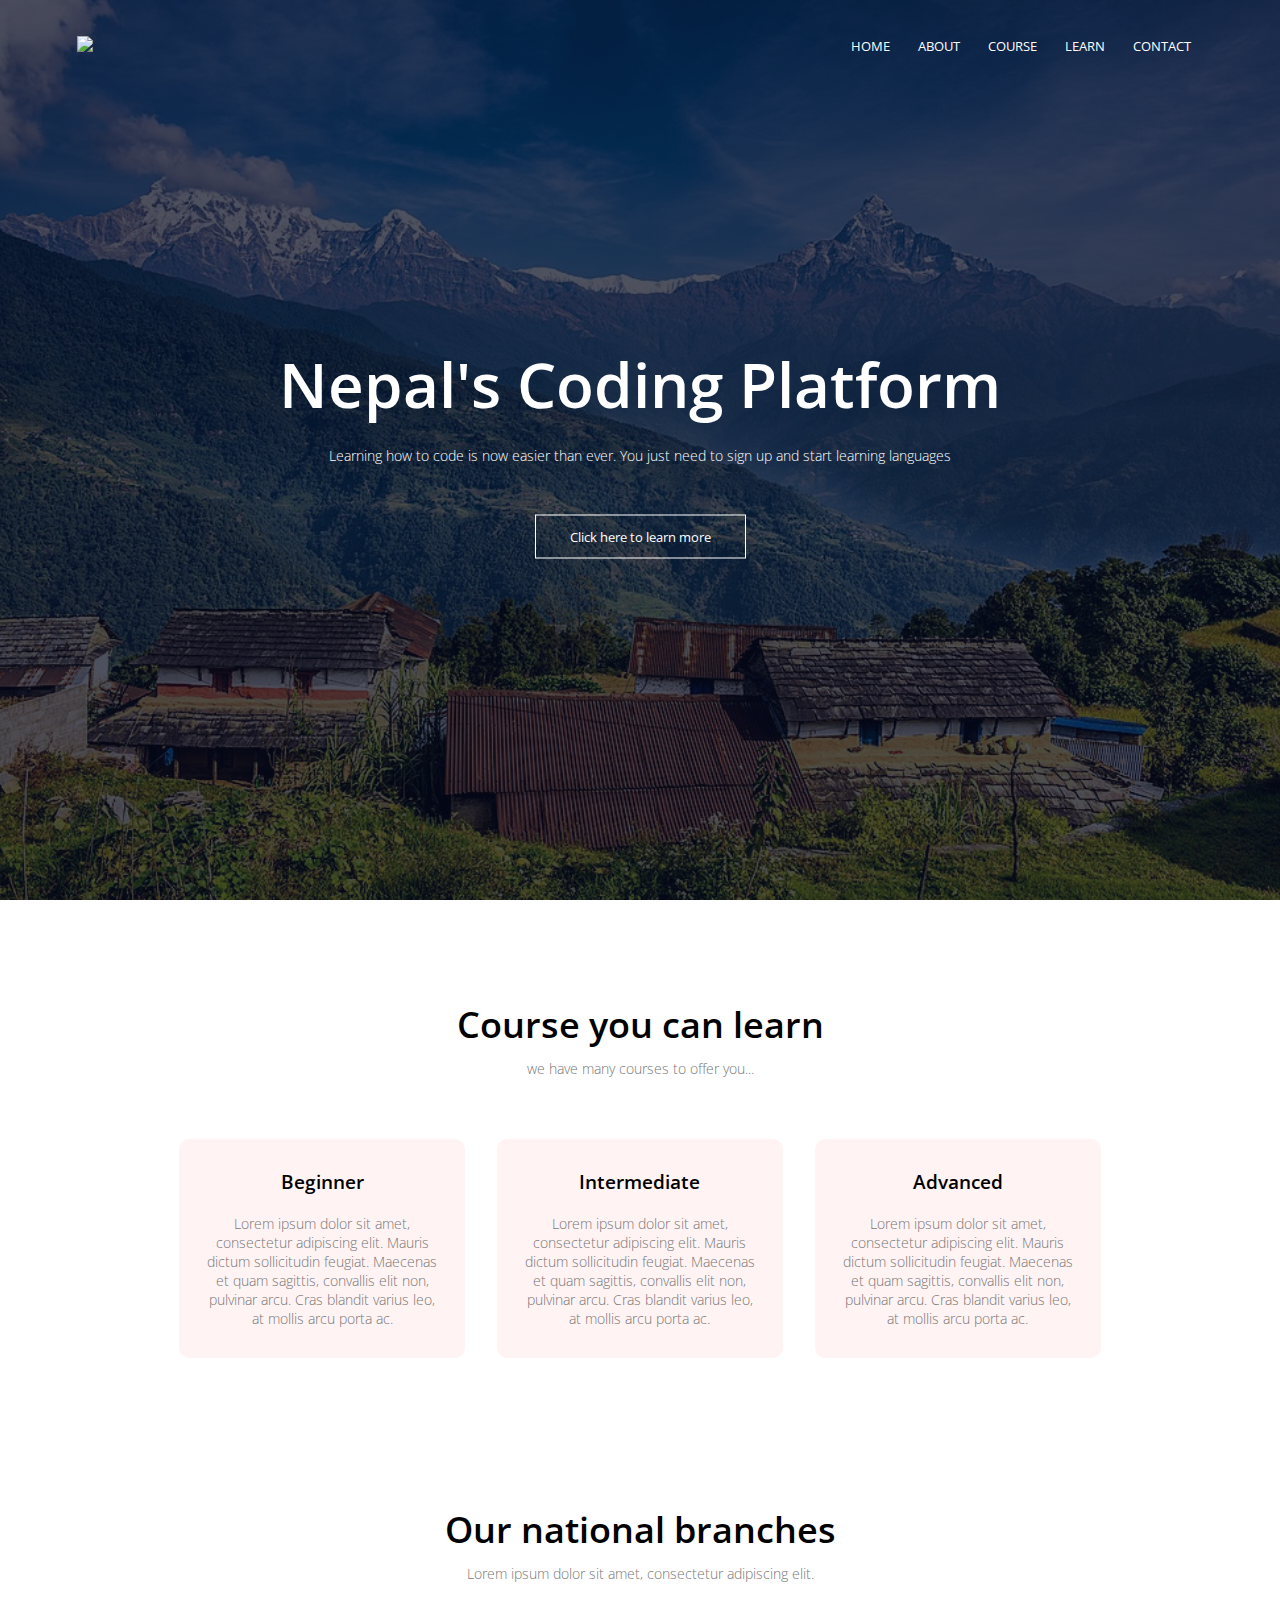
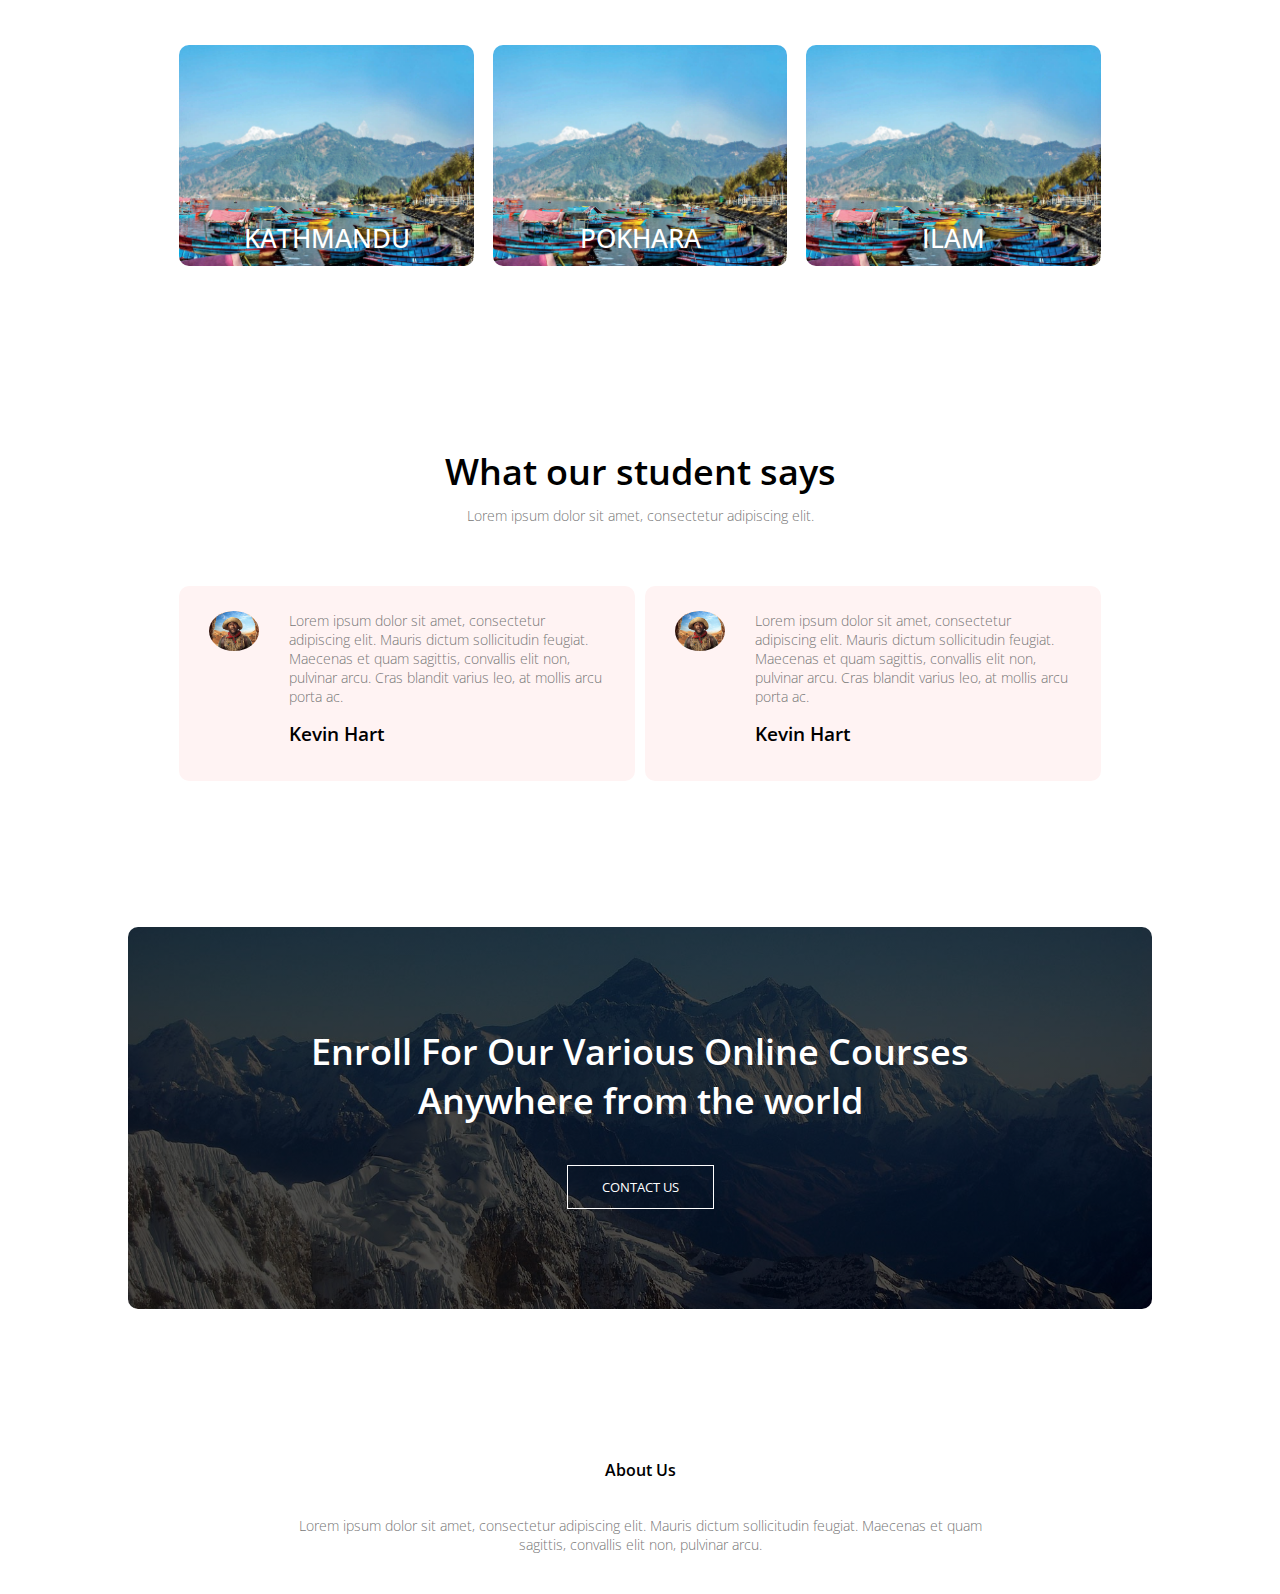
==== index.html @ 2680d29b "all websitw related files" ====
<!DOCTYPE html>
<html>
<head>
  <meta charset="utf-8">
  <meta name="viewport" content="width=device-width, initial-scale=1.0">
  <title>Coder000</title>
  <link rel="stylesheet" type="text/css" href="style.css">
  <link rel="stylesheet" href="https://pro.fontawesome.com/releases/v5.10.0/css/all.css" />
</head>
<body>
  <section class="header">
    <nav>
      <a href="index.html"><img src="logo.png"></a>
      <div class="nav-links" id="navLinks">
         <i class="fas fa-times" onclick="hideMenu()"></i>
        <ul>
          <li><a href="index.html">HOME</a></li>
          <li><a href="about.html">ABOUT</a></li>
          <li><a href="course.html">COURSE</a></li>
          <li><a href="learn.html">LEARN</a></li>
          <li><a href="contact.html">CONTACT</a></li>
        </ul>
      </div>
       <i class="fas fa-bars" onclick="showMenu()"></i>
    </nav>
    <div class="text-box">
      <h1>Nepal's Coding Platform</h1>
      <p>Learning how to code is now easier than ever. You just need to sign up and start learning languages</p>
      <a href="learn.html" class="hero-btn">Click here to learn more</a>
    </div>
  </section>
<!--   course -->
<section class="course">
  <h1>Course you can learn</h1>
  <p>we have many courses to offer you...  </p>

  <div class="row">
    <div class="course-col">
      <h3>Beginner</h3>
      <p>Lorem ipsum dolor sit amet, consectetur adipiscing elit. Mauris dictum sollicitudin feugiat. Maecenas et quam sagittis, convallis elit non, pulvinar arcu. Cras blandit varius leo, at mollis arcu porta ac.</p>
    </div>
    <div class="course-col">
      <h3>Intermediate</h3>
      <p>Lorem ipsum dolor sit amet, consectetur adipiscing elit. Mauris dictum sollicitudin feugiat. Maecenas et quam sagittis, convallis elit non, pulvinar arcu. Cras blandit varius leo, at mollis arcu porta ac.</p>
    </div>
    <div class="course-col">
      <h3>Advanced</h3>
      <p>Lorem ipsum dolor sit amet, consectetur adipiscing elit. Mauris dictum sollicitudin feugiat. Maecenas et quam sagittis, convallis elit non, pulvinar arcu. Cras blandit varius leo, at mollis arcu porta ac.</p>
    </div>
  </div>

</section>
<!-- campus -->
<section class="campus">
  <h1>Our national branches</h1>
  <p>Lorem ipsum dolor sit amet, consectetur adipiscing elit.</p>
  <div class="row">
    <div class="campus-col">
      <img src="pokhara.jpg">
      <div class="layer">
        <h3>KATHMANDU</h3>
      </div>
    </div> 
  

  
    <div class="campus-col">
      <img src="pokhara.jpg">
      <div class="layer">
        <h3>POKHARA</h3>
      </div>
    </div>
  

    
    <div class="campus-col">
      <img src="pokhara.jpg">
      <div class="layer">
        <h3>ILAM</h3>
      </div>
    </div>

  </div>

</section>


<!-- testimonials -->

<section class="testimonials">
  
    <h1>What our student says</h1>
      <p>Lorem ipsum dolor sit amet, consectetur adipiscing elit.</p>
    <div class="row">
      <div class="testimonial-col">
        <img src="user1.jpg">
        <div>
          <p>
            Lorem ipsum dolor sit amet, consectetur adipiscing elit. Mauris dictum sollicitudin feugiat. Maecenas et quam sagittis, convallis elit non, pulvinar arcu. Cras blandit varius leo, at mollis arcu porta ac.
          </p>
          <h3>Kevin Hart</h3>
        </div>
      </div>
      <div class="testimonial-col">
        <img src="user1.jpg">
        <div>
          <p>
            Lorem ipsum dolor sit amet, consectetur adipiscing elit. Mauris dictum sollicitudin feugiat. Maecenas et quam sagittis, convallis elit non, pulvinar arcu. Cras blandit varius leo, at mollis arcu porta ac.
          </p>
          <h3>Kevin Hart</h3>
        </div>
      </div>
    </div>
</section>


<!-- call to action -->

<section class="cta">
  <h1>Enroll For Our Various Online Courses<br> Anywhere from the world</h1>
  <a href="contact.html" class="hero-btn">CONTACT US</a>
</section>

<!-- Footer -->
<section class="footer">
  <h4>About Us</h4>
  <p> Lorem ipsum dolor sit amet, consectetur adipiscing elit. Mauris dictum sollicitudin feugiat. Maecenas et quam<br> sagittis, convallis elit non, pulvinar arcu. </p>
 
</section>






<!-- javascript -->
<script type="text/javascript" src="script.js"></script>












</body>
</html>
---- style.css ----
@import url('https://fonts.googleapis.com/css2?family=Open+Sans:wght@300&display=swap');
*{
	margin: 0;
	padding: 0;
	font-family: 'Open Sans', sans-serif;
}
.header{
	min-height: 100vh;
	width: 100%;
	background-image: linear-gradient(rgba(4,9,30,0.7),rgba(4,9,30,0.7)),url(banner.jpg);
	background-position: center;
	background-size: cover;
	position: relative;
}
nav{
	display: flex;
	padding: 2% 6%;
	justify-content: space-between;
	align-items: center;
}
nav img{
	width: 150px;
}
.nav-links {
	flex: 1;
	text-align: right;
}
.nav-links ul li{
	list-style: none;
	display: inline-block;
	padding: 8px 12px;
	position: relative;
}
.nav-links ul li a{
	color: #fff;
	text-decoration: none;
	font-size: 13px;
}
.nav-links ul li::after{
	content: '';
	width: 0%;
	height: 2px;
	background: #f44336;
	display: block;
	margin: auto;
	transition: 0.5s;
}
.nav-links ul li:hover::after{
	width: 100%;
}
.text-box{
	width: 90%;
	color: #fff;
	position: absolute;
	top: 50%;
	left: 50%;
	transform: translate(-50%, -50%);
	text-align: center;
}
.text-box h1{
	font-size: 62px;
}
.text-box p{
	margin: 10px 0 40px;
	font-size: 14px;
	color: #fff;
}
.hero-btn{
	display: inline-block;
	text-decoration: none;
	color: #fff;
	border: 1px solid #fff;
	padding: 12px 34px;
	font-size: 13px;
	background: transparent;
	position: relative;
	cursor: pointer;
}
.hero-btn:hover{
	border: 1px solid #f44336;
	background: #f44336;
	transition: 1s;
}

nav .fas{
	display: none;
}

@media(max-width: 700px){
	.text-box h1{
		font-size: 20px;
	}
	.nav-links ul li{
		display: block;
	}
	.nav-links{
		position: fixed;
		background: #f44336;
		height: 100vh;
		width: 200px;
		top: 0;
		right: -200px;
		text-align: left;
		z-index: 2;
		transition: 1s;
	}
	nav .fas{
		display: block;
		color: #fff;
		margin: 10px;
		font-size: 22px;
		cursor: pointer;
	}
	.nav-links ul{
		padding: 30px;

	}
}

/*course*/
.course{
	width: 80%;
	margin: auto;
	text-align: center;
	padding-top: 100px;	
}
h1{
	font-size: 36px;
	font-weight: 600;
}
p{
	color: #777;
	font-size: 14px;
	font-weight: 300;o
	line-height: 22px;
	padding: 10px;
}
/*three columns*/
.row{
	margin: 5%;
	display: flex;
	justify-content: space-between;

}
.course-col{
	flex-basis: 31%;
	background: #fff3f3;
	border-radius: 10px;
	margin-bottom: 5%;
	padding: 20px 12px;
	box-sizing: border-box;
}
h3{
	text-align: center;
	font-weight: 600;
	margin: 10px 0;
}
.course-col:hover{
	box-shadow :0 0 20px 0px rgba(0,0,0,0.2);
	cursor: pointer;
}
@media(max-width: 700px){
	.row{
		flex-direction: column;
	}
}
/*campus*/
.campus{
	width: 80%;
	margin: auto;
	text-align: center;
	padding-top: 50px;
}
.campus-col{
	flex-basis: 32%;
	border-radius: 10px;
	margin-bottom: 30px;
	position: relative;
	overflow: hidden;
}
.campus-col img{
	width: 100%;
	object-fit: contain;
	display: block;
}
.layer{
	background: transparent;
	height: 100%;
	width: 100%;
	position: absolute;
	top: 0;
	left: 0;
	transition: 0.5s;
}
.layer:hover{
	background: rgba(226, 0, 0, 0.7);

}
.layer h3{
	width: 100%;
	font-weight: 500;
	color: #fff;
	font-size: 26px;
	bottom: 0;
	left: 50%;
	transform: translateX(-50%);
	position: absolute;
}
.layer:hover h3{
	bottom: 49%;
	opacity: 1;
}

/*facilities*/
.facilities{
	width: 80%;
	/*block will be in center*/
	margin: auto;
	/*text will be in center*/
	text-align: center;
	padding-top: 100px;

}
.facilities-col{
	flex-basis: 31%;
	border-radius: 10px;
	margin-bottom: 5%;
	text-align: left;

}
.facilities-col img{
	width: 100%;
	border-radius: 10px;
}
.facilities-col p{
	padding: 0;
}
.facilities-col h3{
	margin-top: 16px;
	margin-bottom: 15px;
	text-align: left;
}

/*testimonials*/
.testimonials{
	width: 80%;
	margin: auto;
	padding-top: 100px;
	text-align: center;
}
.testimonial-col{
	flex-basis: 44%;
	border-radius: 10px;
	margin-bottom: 5%;
	text-align: left;
	background: #fff3f3;
	padding: 25px;
	cursor: pointer;
	display: flex;
}
.testimonial-col img{
	height: 40px;
	margin-left: 5px;
	margin-right: 30px;
	border-radius: 50%;
}
.testimonial-col p{
	padding: 0;
}
.testimonial-col h3{
	margin-top: 15px;
	text-align: left;
}
@media(max-width:  700px){
	.testimonial-col img{
	margin-left: 0;
	margin-right: 15px;
	
}
}
/*CALL TO ACTION*/
.cta{
	margin: 100px auto;
	width: 80%;
	background-image: linear-gradient(rgba(0,0,0,0.7), rgba(0,0,0,0.7)),url(banner2.jpg);
	background-position: center;
	background-size: cover;
	border-radius: 10px;
	text-align: center;
	padding: 100px 0;
}

.cta h1{
	color: white;
	margin-bottom: 40px;
}
@media(max-width:  700px){
	.cta h1{
		font-size: 24px;
	}
}
 /*footer*/
 .footer{
 	width: 100%;
 	text-align: center;
 	padding: 30px 0;
 }

.footer h4{
	margin-bottom: 25px;
	margin-top: 20px;
	font-weight: 600;
}

/*about page*/

.sub-header{
	height: 50vh;
	width: 100%;
	background-image: linear-gradient(rgba(4,9,30,0.7), rgba(4,9,30,0.7)),url(background.jpg);
	background-position: center;
	background-size: cover;
	text-align: center;
	color: white;
}

.sub-header h1{
	margin-top: 100px;

}

.about-us{
	width: 80%;
	margin: auto;
	padding-top: 80px;
	padding-bottom: 50px;
}
.about-col{
	/*because we only need 2 columns*/
	flex-basis: 48%;
	padding: 30px 2px;
}
.about-col img{
	width: 100%;
}
.about-col h1{
	padding-top: 0;

}
 .about-col p{
 	padding: 15px 0 25px;
 }
 .red-btn{
 	border: 1px solid #f44336;
 	background: transparent;
 	color: #f44336;
 }

.red-btn:hover{
	color: white;
}

/*contact us page*/
.location{
	width: 80%;
	margin: auto;
	padding: 80px 0;
}
.location iframe{
	/*so it will be responsive*/
	width: 100%;

}
.contact-us{
	width: 80%;
	margin: auto;
}
.contact-col{
	flex-basis: 48%;
	margin-bottom: 30px;
}
.contact-col div{
	display: flex;
	align-items: center;
	margin-bottom: 40px;
}
.contact-col div .fas{
	font-size: 28px;
	color: #f44336;
	margin: 10px;
	margin-right: 30px;
}
.contact-col div p{
	padding: 0;
}

.contact-col div h5{
	font-size: 20px;
	margin-bottom: 5px;
	color: #555;
	font-weight: 500;
}
.contact-col input, .contact-col textarea{
	width: 100%;
	padding: 15px;
	margin-bottom: 17px;
	outline: none;
	border: 1px solid #ccc;
	box-sizing: border-box;
}
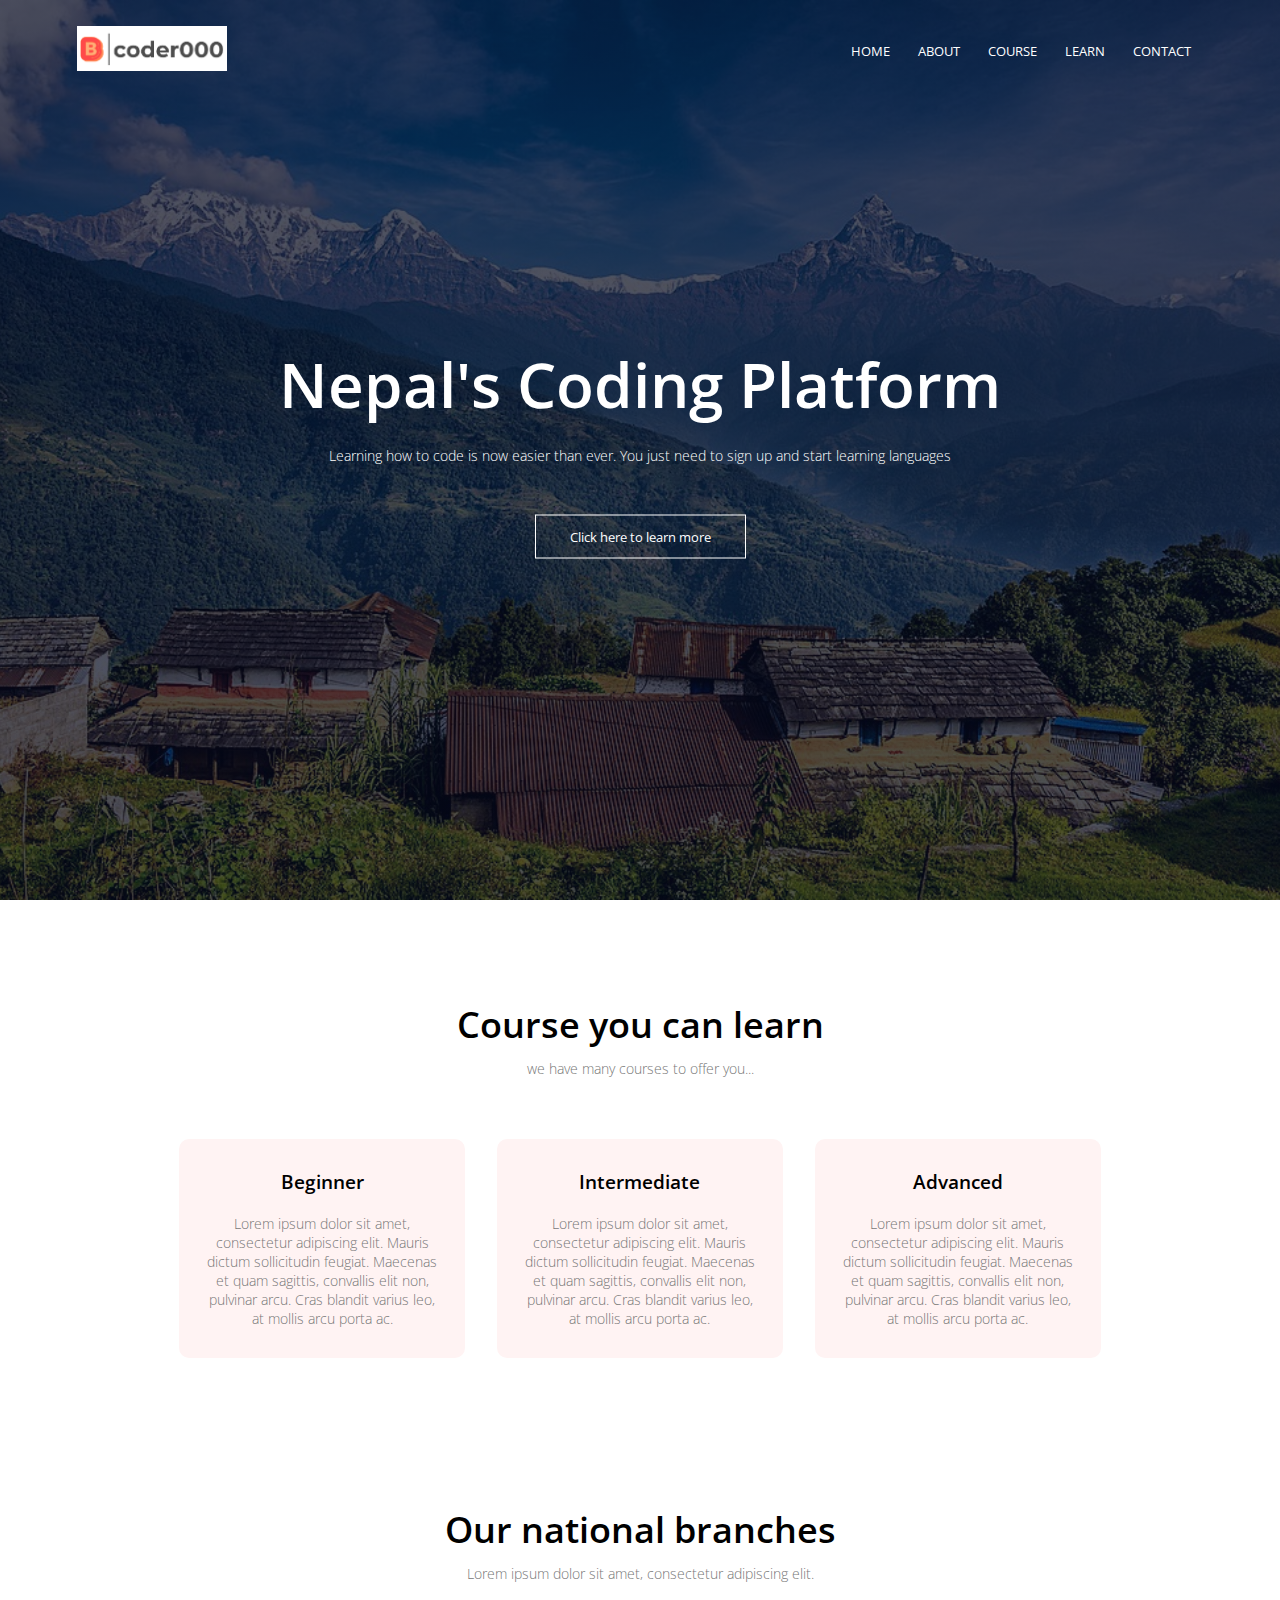
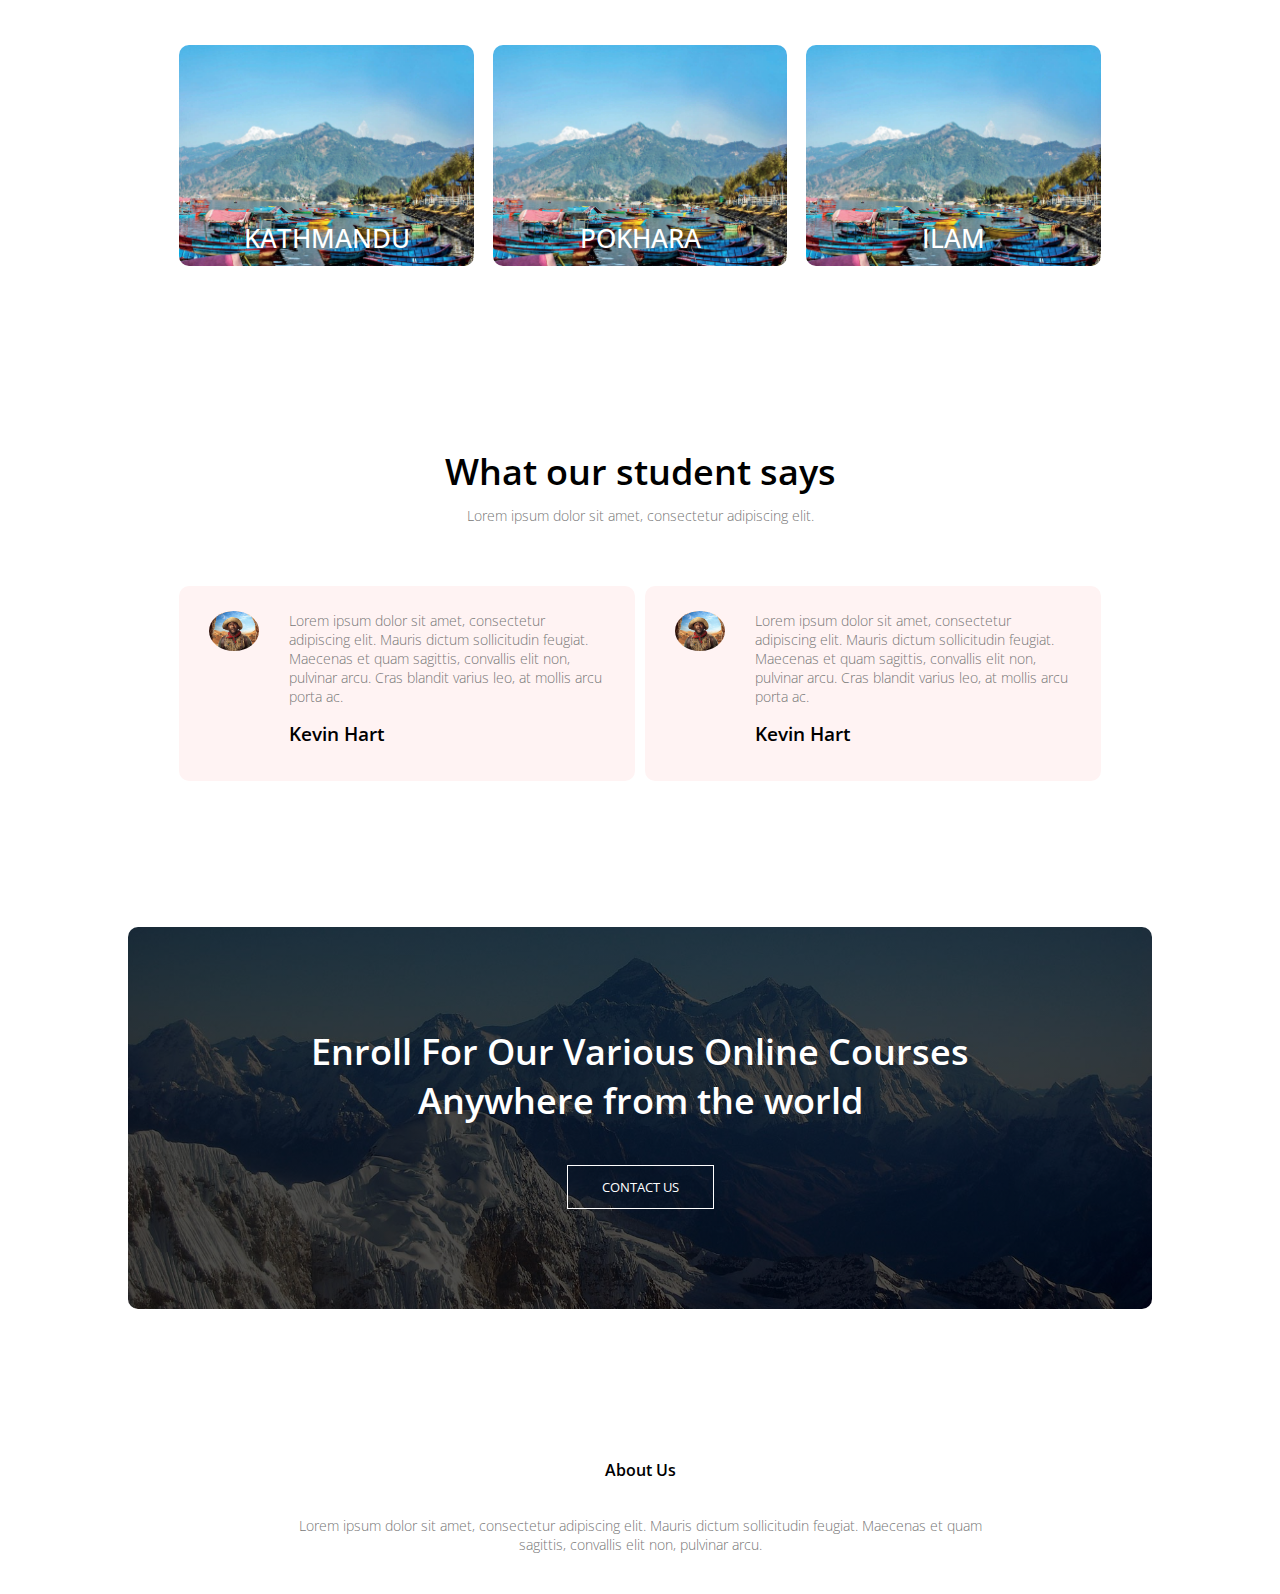
==== commit e83316e4: "updated logo" ====
--- a/index.html
+++ b/index.html
@@ -10,7 +10,7 @@
 <body>
   <section class="header">
     <nav>
-      <a href="index.html"><img src="logo.png"></a>
+      <a href="index.html"><img src="logo.PNG"></a>
       <div class="nav-links" id="navLinks">
          <i class="fas fa-times" onclick="hideMenu()"></i>
         <ul>
@@ -148,4 +148,4 @@
 
 
 </body>
-</html>+</html>
